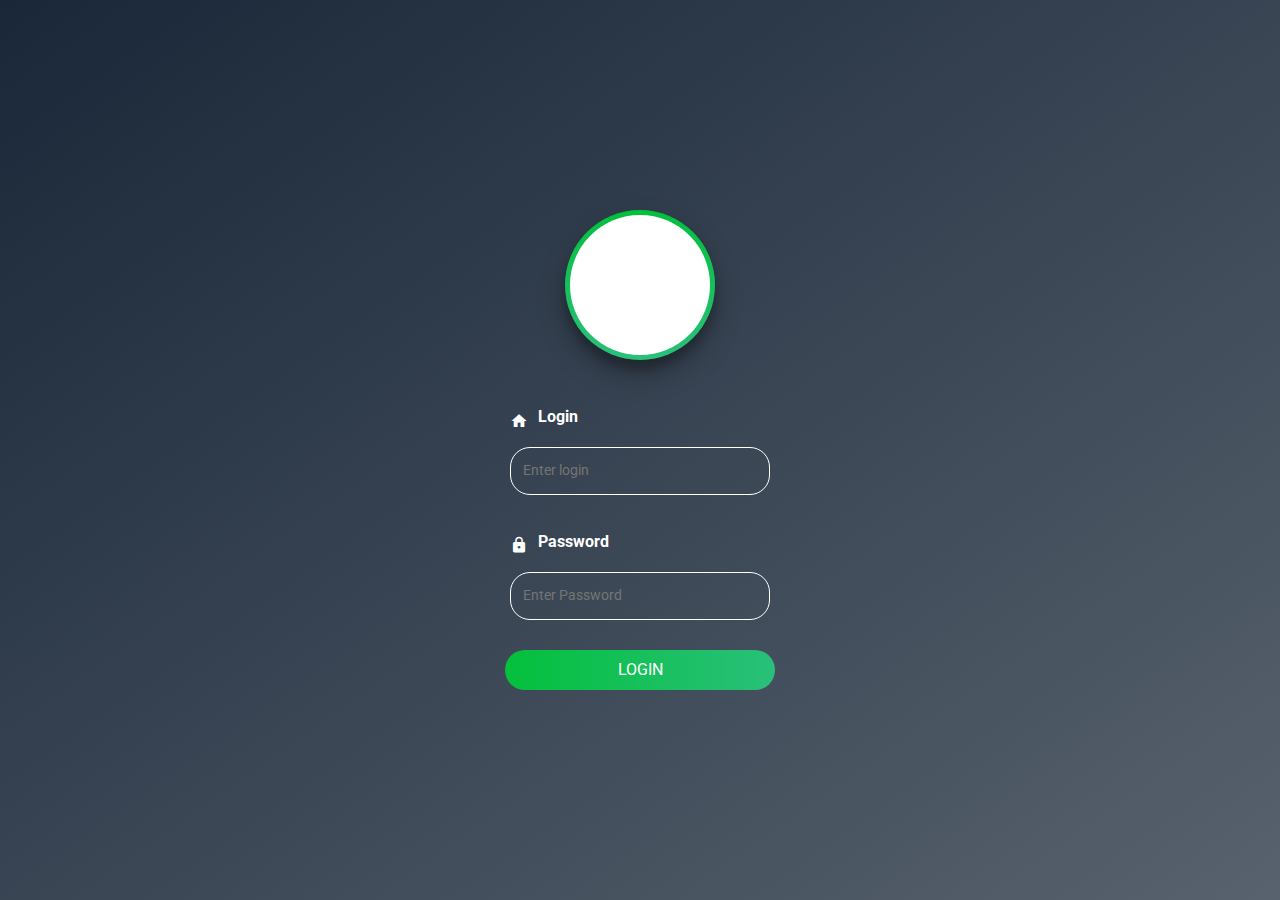
==== src/auth.html @ 8a7f0879 "Tela de login pronta" ====
<!DOCTYPE html>
<html lang="en">
<head>
    <meta charset="UTF-8">
    <meta name="viewport" content="width=device-width, initial-scale=1.0">
    <meta http-equiv="X-UA-Compatible" content="ie=edge">
    <link rel="stylesheet" href="https://stackpath.bootstrapcdn.com/bootstrap/4.3.1/css/bootstrap.min.css" integrity="sha384-ggOyR0iXCbMQv3Xipma34MD+dH/1fQ784/j6cY/iJTQUOhcWr7x9JvoRxT2MZw1T" crossorigin="anonymous">
    <link href="https://fonts.googleapis.com/icon?family=Material+Icons" rel="stylesheet">
    <link href="https://fonts.googleapis.com/css?family=Roboto&display=swap" rel="stylesheet">
    <link rel="stylesheet" href="css/auth.css">
    <script src="https://ajax.googleapis.com/ajax/libs/jquery/3.4.1/jquery.min.js"></script>
    <script type="text/javascript" src="js/app.js"></script>
    <title>Qlik Hub - Authentication</title>
</head>
<body>
    <main>
        <div id="login">
            <form action="" method="post">
                <div class="container">
                    <div id="logo">
                        <div class="logo-into">
                            <img src="https://logodownload.org/wp-content/uploads/2014/09/sebrae-logo.png" alt="">
                        </div>
                    </div>
                    <span>
                        <i class="material-icons">home</i>
                        <label for="login"><b>Login</b></label>
                    </span>

                    <input type="text" placeholder="Enter login" name="login" required>
                    
                    <span>
                        <i class="material-icons">lock</i>
                        <label for="password"><b>Password</b></label>
                    </span>

                    <input type="password" placeholder="Enter Password" name="password" required>
                    
                    <button id="botaoLogin" type="submit">
                        <!-- <img src="https://www.wpfaster.org/wp-content/uploads/2013/06/circle-loading-gif.gif" alt=""> -->
                        <div class="lds-hourglass"></div>
                        <span>LOGIN</span>
                    </button>    
                </div>
            </form>
        </div>
    </main>
</body>
</html>
---- src/css/auth.css ----
:root {
    --primary-color: #243447; 
    --background-color: #192738; 
    --background-card-color: #efefef; 
    --background-hover-color: #1b2a3b; 
    --border-color: #4a5d74; 
    --font-color: white; 
    --shadow-color: #aaa; 
    --placeholder-color: #aaa; 
  }

* {
    font-family: 'Roboto';
}

body {
    margin: 0;  
}

body {
    display: flex;
    max-height: 100vh;
    max-width: 100vw;
}

main {
    /* background: var(--background-color); */
    background: linear-gradient(to bottom right, var(--background-color), #58626e);
    height: 100vh;
    width: 100vw;
    display: flex;
    align-items: center;
}

main>#login {
    /* background: red; */
    width: 300px;
    margin: 0 auto;
}

.container {
    display: flex;
    flex-direction: column;
}

.container span {
    color: var(--font-color);
    display: flex;
    align-items: center;
}

.container span>i {
    font-size: 1.1rem;
}

.container span>label {
    padding-left: 10px;
}

.container > * {
    margin: 5px;
}

.container input {
    margin-bottom: 30px;
    padding: 12px;
    background: transparent;
    border-radius: 20px;
    border: 1px solid white;
    outline: none;
    color: white;
    font-size: .9rem;
}

#botaoLogin {
    height: 40px;
    width: 100%;
    border-radius: 20px;
    background: linear-gradient(to right, #03C03C, rgb(41, 192, 122));
    border: none;
    color: var(--font-color);
    font-size: 1rem;
    transition: all 0.3s ease-in-out;
    cursor: pointer;
    outline: none;
    overflow: hidden;
    display: flex;
    align-items: center;
    margin: 0 auto;
    /* justify-content: center; */
}

#botaoLogin span {
    margin: auto;
    /* padding-right: 28px; */
}

#botaoLogin:hover {
    /* box-shadow: 0 4px 6px -2px black; */
    box-shadow: 0 14px 28px rgba(0,0,0,0.25), 0 10px 10px rgba(0,0,0,0.22); 
    transform: translate3d(0, -1px, 0);
    /* background: rgb(101, 192, 128); */
}

#botaoLogin:active {
    background: rgb(101, 192, 128);
}

/* =============== LOGO =============== */

#logo {
    height: 150px;
    width: 150px;
    border-radius: 50%;
    background: linear-gradient(to bottom, #03C03C, rgb(41, 192, 122));
    box-shadow: 0 14px 28px rgba(0,0,0,0.25), 0 10px 10px rgba(0,0,0,0.22); 
    margin: 0 auto;
    margin-bottom: 40px;
    display: flex;
    align-items: center;
    justify-content: center;
}

#logo > .logo-into {
    height: 140px;
    width: 140px;
    border-radius: 50%;
    background: white;
    display: flex;
    align-items: center;
    justify-content: center;
}

#logo > .logo-into > img {
    max-width: 100%;
    max-height: 100%;
    width: auto;
    height: auto;
    padding: 8px;
}

/* ---------- */
.lds-hourglass {
    width: 25px;
    height: 25px;
    display: none;
    align-items: center;
    justify-content: center;
}
  
.lds-hourglass:after {
    content: " ";
    display: block;
    border-radius: 50%;
    border: 14px solid #fff;
    width: 0;
    height: 0;
    margin: 0px;
    /* box-sizing: border-box; */
    border-color: #fff transparent #fff transparent;
    animation: lds-hourglass 1.2s infinite;
}
@keyframes lds-hourglass {
    0% {
        transform: rotate(0);
        animation-timing-function: cubic-bezier(0.55, 0.055, 0.675, 0.19);
    }
    50% {
        transform: rotate(900deg);
        animation-timing-function: cubic-bezier(0.215, 0.61, 0.355, 1);
    }
    100% {
        transform: rotate(1800deg);
    }
}
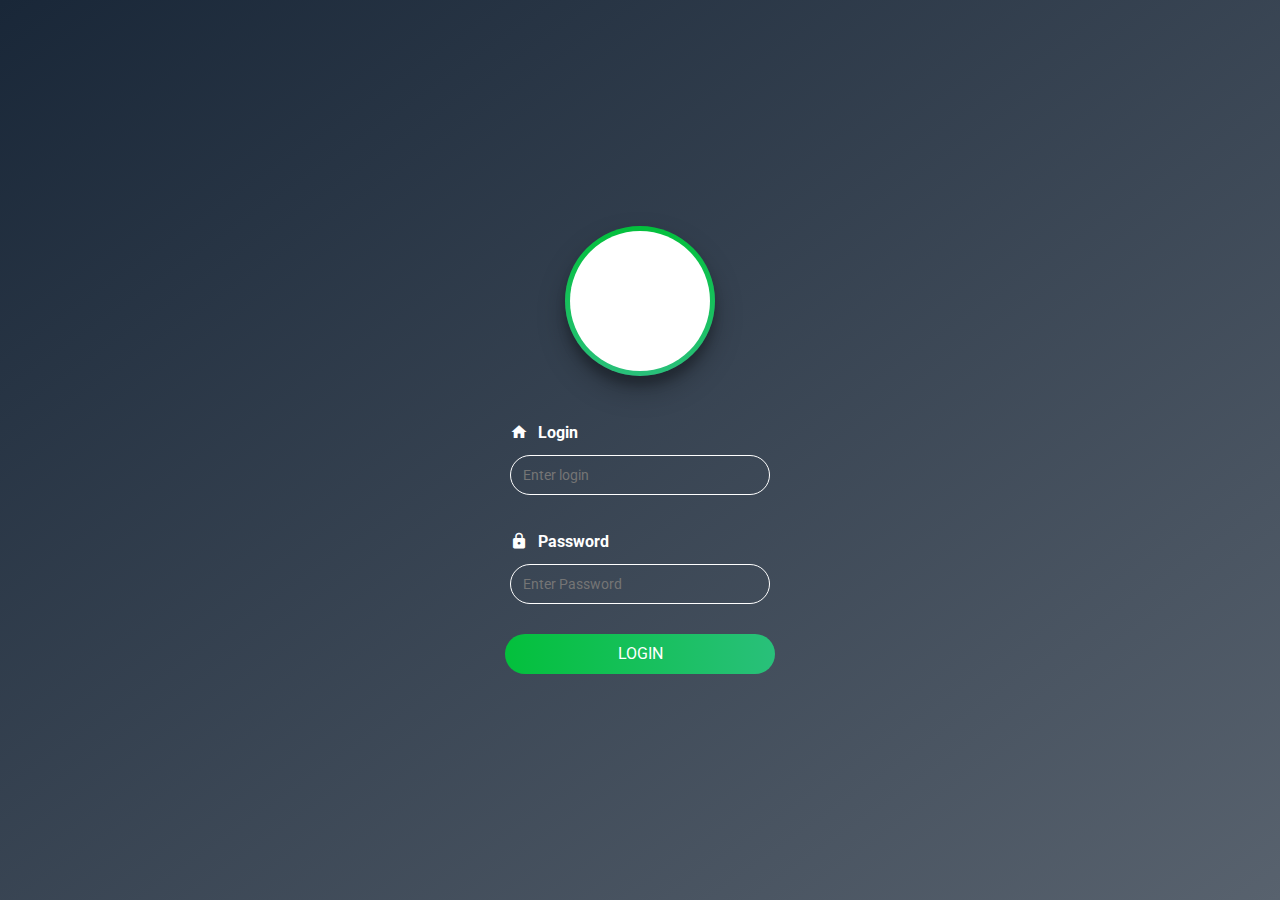
==== commit a0ef79bf: "Animacao arrumada e alinhamento dos labels" ====
--- a/src/auth.html
+++ b/src/auth.html
@@ -15,7 +15,7 @@
 <body>
     <main>
         <div id="login">
-            <form action="" method="post">
+            <form action="/test" method="post">
                 <div class="container">
                     <div id="logo">
                         <div class="logo-into">
@@ -34,10 +34,9 @@
                         <label for="password"><b>Password</b></label>
                     </span>
 
-                    <input type="password" placeholder="Enter Password" name="password" required>
+                    <input type="password" placeholder="Enter Password" name="password" required oninvalid="this.setCustomValidity('Enter a valid password')">
                     
                     <button id="botaoLogin" type="submit">
-                        <!-- <img src="https://www.wpfaster.org/wp-content/uploads/2013/06/circle-loading-gif.gif" alt=""> -->
                         <div class="lds-hourglass"></div>
                         <span>LOGIN</span>
                     </button>    
--- a/src/css/auth.css
+++ b/src/css/auth.css
@@ -55,6 +55,7 @@
 
 .container span>label {
     padding-left: 10px;
+    margin-bottom: 0;
 }
 
 .container > * {
@@ -63,6 +64,7 @@
 
 .container input {
     margin-bottom: 30px;
+    height: 40px;
     padding: 12px;
     background: transparent;
     border-radius: 20px;
@@ -70,7 +72,14 @@
     outline: none;
     color: white;
     font-size: .9rem;
+    transition: all 0.3s ease-in-out;
 }
+
+.container input:focus {
+    border: 1px solid #03C03C;
+}
+
+/* ============ BOTÃO DE LOGIN ============ */
 
 #botaoLogin {
     height: 40px;
@@ -143,6 +152,7 @@
 .lds-hourglass {
     width: 25px;
     height: 25px;
+    margin: 0 auto;
     display: none;
     align-items: center;
     justify-content: center;
